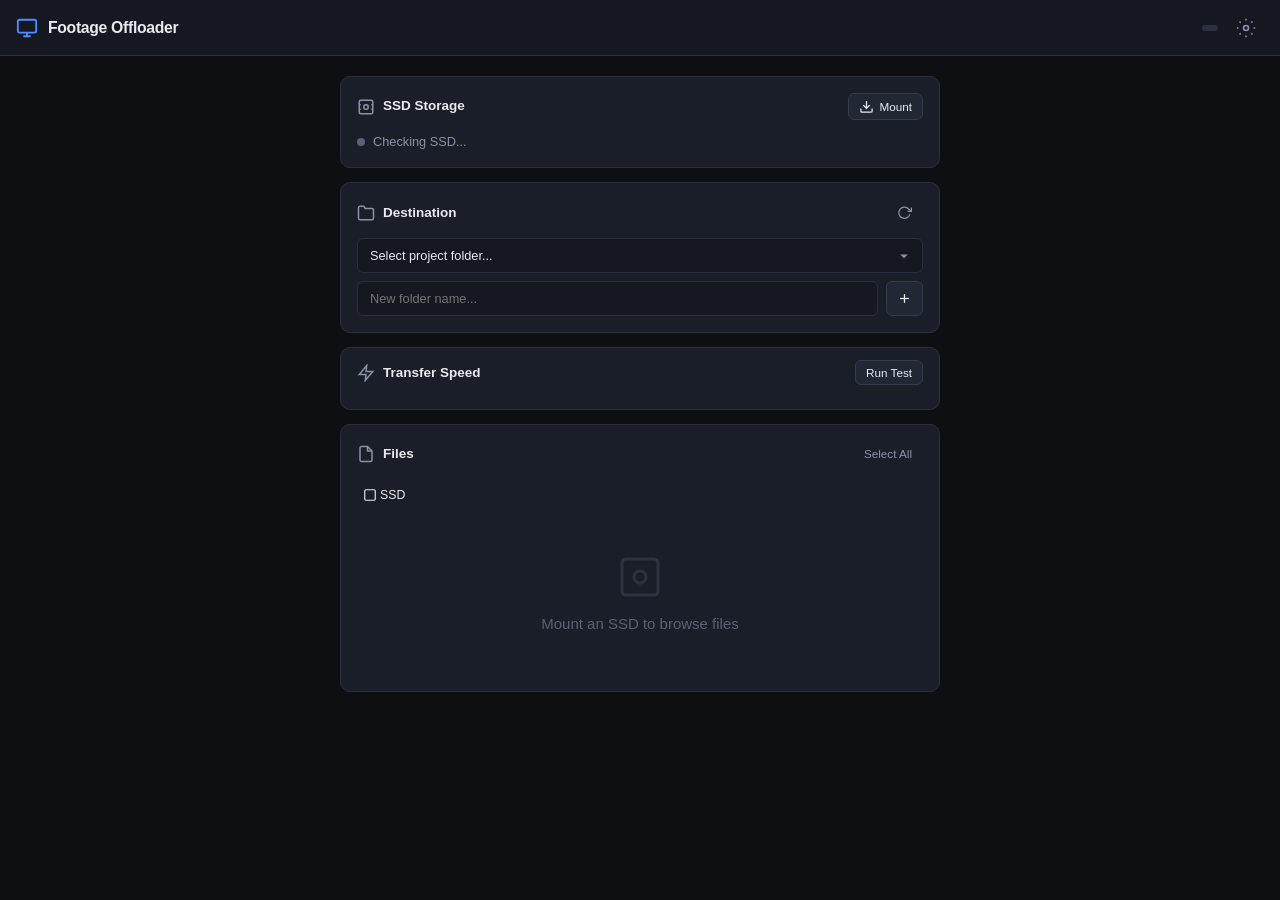
==== templates/index.html @ 71b2ab1c "initial commit" ====
<!DOCTYPE html>
<html lang="en">
<head>
    <meta charset="UTF-8">
    <meta name="viewport" content="width=device-width, initial-scale=1.0, user-scalable=no">
    <title>Footage Offloader</title>
    <link rel="stylesheet" href="/static/css/style.css">
    <link rel="icon" href="data:image/svg+xml,<svg xmlns='http://www.w3.org/2000/svg' viewBox='0 0 100 100'><text y='.9em' font-size='90'>📦</text></svg>">
</head>
<body>
    <!-- Top Bar -->
    <header class="topbar">
        <div class="topbar-left">
            <svg class="icon-logo" viewBox="0 0 24 24" fill="none" stroke="currentColor" stroke-width="2"><rect x="2" y="3" width="20" height="14" rx="2"/><path d="M8 21h8M12 17v4"/></svg>
            <h1>Footage Offloader</h1>
        </div>
        <div class="topbar-right">
            <span id="system-info" class="system-badge"></span>
            <a href="/settings" class="btn-icon" title="Settings">
                <svg viewBox="0 0 24 24" fill="none" stroke="currentColor" stroke-width="2"><circle cx="12" cy="12" r="3"/><path d="M12 1v2M12 21v2M4.22 4.22l1.42 1.42M18.36 18.36l1.42 1.42M1 12h2M21 12h2M4.22 19.78l1.42-1.42M18.36 5.64l1.42-1.42"/></svg>
            </a>
        </div>
    </header>

    <main class="container">
        <!-- SSD Status Card -->
        <section class="card" id="ssd-card">
            <div class="card-header">
                <div class="card-title">
                    <svg viewBox="0 0 24 24" fill="none" stroke="currentColor" stroke-width="2"><rect x="3" y="3" width="18" height="18" rx="2"/><circle cx="12" cy="12" r="3"/><path d="M3 9h2M3 15h2M19 9h2M19 15h2"/></svg>
                    <span>SSD Storage</span>
                </div>
                <div class="card-actions">
                    <button class="btn btn-sm" id="btn-mount-ssd" onclick="mountSSD()">
                        <svg viewBox="0 0 24 24" fill="none" stroke="currentColor" stroke-width="2"><path d="M21 15v4a2 2 0 01-2 2H5a2 2 0 01-2-2v-4M7 10l5 5 5-5M12 15V3"/></svg>
                        Mount
                    </button>
                    <button class="btn btn-sm btn-ghost" id="btn-unmount-ssd" onclick="unmountSSD()" style="display:none">
                        <svg viewBox="0 0 24 24" fill="none" stroke="currentColor" stroke-width="2"><path d="M18 6L6 18M6 6l12 12"/></svg>
                        Eject
                    </button>
                </div>
            </div>
            <div id="ssd-status" class="ssd-status">
                <div class="status-dot status-disconnected"></div>
                <span>Checking SSD...</span>
            </div>
            <div id="ssd-usage" class="usage-bar-container" style="display:none">
                <div class="usage-bar"><div class="usage-bar-fill" id="ssd-usage-fill"></div></div>
                <span class="usage-text" id="ssd-usage-text"></span>
            </div>
        </section>

        <!-- Destination Selector -->
        <section class="card" id="dest-card">
            <div class="card-header">
                <div class="card-title">
                    <svg viewBox="0 0 24 24" fill="none" stroke="currentColor" stroke-width="2"><path d="M22 19a2 2 0 01-2 2H4a2 2 0 01-2-2V5a2 2 0 012-2h5l2 3h9a2 2 0 012 2z"/></svg>
                    <span>Destination</span>
                </div>
                <div class="card-actions">
                    <button class="btn btn-sm btn-ghost" onclick="refreshSubfolders()">
                        <svg viewBox="0 0 24 24" fill="none" stroke="currentColor" stroke-width="2"><polyline points="23 4 23 10 17 10"/><path d="M20.49 15a9 9 0 11-1.64-8.36L23 10"/></svg>
                    </button>
                </div>
            </div>
            <div class="dest-selector">
                <select id="subfolder-select" class="select-input">
                    <option value="">Select project folder...</option>
                </select>
                <div class="new-folder-row">
                    <input type="text" id="new-folder-name" class="text-input" placeholder="New folder name...">
                    <button class="btn btn-sm" onclick="createSubfolder()">
                        <svg viewBox="0 0 24 24" fill="none" stroke="currentColor" stroke-width="2"><line x1="12" y1="5" x2="12" y2="19"/><line x1="5" y1="12" x2="19" y2="12"/></svg>
                    </button>
                </div>
            </div>
        </section>

        <!-- Speed Test Card -->
        <section class="card card-compact" id="speedtest-card">
            <div class="card-header">
                <div class="card-title">
                    <svg viewBox="0 0 24 24" fill="none" stroke="currentColor" stroke-width="2"><path d="M13 2L3 14h9l-1 8 10-12h-9l1-8z"/></svg>
                    <span>Transfer Speed</span>
                </div>
                <button class="btn btn-sm" id="btn-speedtest" onclick="runSpeedTest()">
                    Run Test
                </button>
            </div>
            <div id="speedtest-result" class="speedtest-result" style="display:none">
                <span class="speed-value" id="speed-value">--</span>
                <span class="speed-unit">MB/s</span>
            </div>
        </section>

        <!-- File Browser -->
        <section class="card card-grow" id="files-card">
            <div class="card-header">
                <div class="card-title">
                    <svg viewBox="0 0 24 24" fill="none" stroke="currentColor" stroke-width="2"><path d="M14 2H6a2 2 0 00-2 2v16a2 2 0 002 2h12a2 2 0 002-2V8z"/><polyline points="14 2 14 8 20 8"/></svg>
                    <span>Files</span>
                </div>
                <div class="card-actions">
                    <button class="btn btn-sm btn-ghost" id="btn-select-all" onclick="selectAll()">Select All</button>
                    <button class="btn btn-sm btn-ghost" id="btn-deselect-all" onclick="deselectAll()" style="display:none">Deselect All</button>
                </div>
            </div>

            <!-- Breadcrumb -->
            <div id="breadcrumb" class="breadcrumb">
                <span class="crumb crumb-active" onclick="navigateTo('')">
                    <svg viewBox="0 0 24 24" fill="none" stroke="currentColor" stroke-width="2" class="icon-sm"><rect x="3" y="3" width="18" height="18" rx="2"/></svg>
                    SSD
                </span>
            </div>

            <!-- File List -->
            <div id="file-list" class="file-list">
                <div class="empty-state">
                    <svg viewBox="0 0 24 24" fill="none" stroke="currentColor" stroke-width="1.5"><rect x="3" y="3" width="18" height="18" rx="2"/><circle cx="12" cy="12" r="3"/></svg>
                    <p>Mount an SSD to browse files</p>
                </div>
            </div>
        </section>

        <!-- Bottom Action Bar (when files selected) -->
        <div class="action-bar" id="action-bar" style="display:none">
            <div class="action-info">
                <span id="selected-count">0 files</span>
                <span class="action-sep">•</span>
                <span id="selected-size">0 B</span>
                <span class="action-sep eta-info" id="eta-display" style="display:none">•</span>
                <span class="eta-info" id="eta-value" style="display:none"></span>
            </div>
            <button class="btn btn-primary" id="btn-start-copy" onclick="confirmCopy()">
                <svg viewBox="0 0 24 24" fill="none" stroke="currentColor" stroke-width="2"><path d="M21 15v4a2 2 0 01-2 2H5a2 2 0 01-2-2v-4M17 8l-5-5-5 5M12 3v12"/></svg>
                Copy
            </button>
        </div>

        <!-- Copy Progress Overlay -->
        <div class="progress-overlay" id="progress-overlay" style="display:none">
            <div class="progress-card">
                <div class="progress-header">
                    <svg viewBox="0 0 24 24" fill="none" stroke="currentColor" stroke-width="2"><path d="M21 15v4a2 2 0 01-2 2H5a2 2 0 01-2-2v-4M17 8l-5-5-5 5M12 3v12"/></svg>
                    <span>Copying...</span>
                </div>
                <div class="progress-bar-container">
                    <div class="progress-bar"><div class="progress-bar-fill" id="copy-progress-fill"></div></div>
                    <span class="progress-pct" id="copy-progress-pct">0%</span>
                </div>
                <div class="progress-details">
                    <div class="progress-row">
                        <span class="progress-label">File</span>
                        <span class="progress-val" id="copy-current-file">--</span>
                    </div>
                    <div class="progress-row">
                        <span class="progress-label">Progress</span>
                        <span class="progress-val" id="copy-file-count">0 / 0</span>
                    </div>
                    <div class="progress-row">
                        <span class="progress-label">Copied</span>
                        <span class="progress-val" id="copy-bytes">0 B / 0 B</span>
                    </div>
                    <div class="progress-row">
                        <span class="progress-label">Speed</span>
                        <span class="progress-val" id="copy-speed">--</span>
                    </div>
                    <div class="progress-row">
                        <span class="progress-label">ETA</span>
                        <span class="progress-val" id="copy-eta">--</span>
                    </div>
                </div>
                <div class="progress-actions">
                    <button class="btn btn-danger" onclick="confirmCancel()">
                        <svg viewBox="0 0 24 24" fill="none" stroke="currentColor" stroke-width="2"><rect x="3" y="3" width="18" height="18" rx="2"/><line x1="9" y1="9" x2="15" y2="15"/><line x1="15" y1="9" x2="9" y2="15"/></svg>
                        Cancel
                    </button>
                </div>
            </div>
        </div>

        <!-- Completion Overlay -->
        <div class="progress-overlay" id="complete-overlay" style="display:none">
            <div class="progress-card">
                <div class="progress-header complete-header" id="complete-icon">
                    <svg viewBox="0 0 24 24" fill="none" stroke="currentColor" stroke-width="2"><path d="M22 11.08V12a10 10 0 11-5.93-9.14"/><polyline points="22 4 12 14.01 9 11.01"/></svg>
                    <span id="complete-title">Copy Complete</span>
                </div>
                <div class="progress-details" id="complete-details"></div>
                <div class="progress-actions">
                    <button class="btn btn-primary" onclick="dismissComplete()">OK</button>
                </div>
            </div>
        </div>

        <!-- Confirm Modal -->
        <div class="modal-overlay" id="modal-overlay" style="display:none">
            <div class="modal">
                <div class="modal-header" id="modal-title">Confirm</div>
                <div class="modal-body" id="modal-body">Are you sure?</div>
                <div class="modal-actions">
                    <button class="btn btn-ghost" onclick="closeModal()">Cancel</button>
                    <button class="btn btn-primary" id="modal-confirm" onclick="">Confirm</button>
                </div>
            </div>
        </div>
    </main>

    <script src="/static/js/app.js"></script>
</body>
</html>
---- static/css/style.css ----
/* ── Reset & Base ──────────────────────────────────────────────────────────── */
*, *::before, *::after { box-sizing: border-box; margin: 0; padding: 0; }

:root {
    --bg-primary: #0d0f12;
    --bg-secondary: #151820;
    --bg-card: #1a1e28;
    --bg-hover: #222736;
    --bg-active: #2a3040;
    --border: #2a2f3d;
    --border-light: #353b4d;

    --text-primary: #e8eaf0;
    --text-secondary: #8b92a8;
    --text-muted: #5a6178;

    --accent: #4f8cff;
    --accent-hover: #6ba0ff;
    --accent-dim: rgba(79, 140, 255, 0.12);
    --green: #34d399;
    --green-dim: rgba(52, 211, 153, 0.12);
    --red: #f87171;
    --red-dim: rgba(248, 113, 113, 0.12);
    --orange: #fbbf24;
    --orange-dim: rgba(251, 191, 36, 0.12);

    --radius: 10px;
    --radius-sm: 6px;
    --shadow: 0 2px 12px rgba(0,0,0,0.3);
    --transition: 150ms ease;
}

html { font-size: 15px; -webkit-text-size-adjust: 100%; }

body {
    font-family: -apple-system, BlinkMacSystemFont, 'Segoe UI', Roboto, sans-serif;
    background: var(--bg-primary);
    color: var(--text-primary);
    line-height: 1.5;
    min-height: 100dvh;
    overflow-x: hidden;
}

/* ── Top Bar ──────────────────────────────────────────────────────────────── */
.topbar {
    position: sticky;
    top: 0;
    z-index: 100;
    display: flex;
    align-items: center;
    justify-content: space-between;
    padding: 0 16px;
    height: 56px;
    background: var(--bg-secondary);
    border-bottom: 1px solid var(--border);
    backdrop-filter: blur(12px);
}
.topbar-left { display: flex; align-items: center; gap: 10px; }
.topbar-right { display: flex; align-items: center; gap: 10px; }
.topbar h1 { font-size: 1.05rem; font-weight: 600; letter-spacing: -0.02em; }
.icon-logo { width: 22px; height: 22px; color: var(--accent); }

.system-badge {
    font-size: 0.75rem;
    color: var(--text-muted);
    background: var(--bg-active);
    padding: 3px 8px;
    border-radius: 20px;
}

.btn-icon {
    display: flex; align-items: center; justify-content: center;
    width: 36px; height: 36px; border-radius: 8px;
    color: var(--text-secondary);
    transition: var(--transition);
    text-decoration: none;
}
.btn-icon:hover { background: var(--bg-hover); color: var(--text-primary); }
.btn-icon svg { width: 20px; height: 20px; }

/* ── Container ────────────────────────────────────────────────────────────── */
.container {
    max-width: 640px;
    margin: 0 auto;
    padding: 16px;
    display: flex;
    flex-direction: column;
    gap: 12px;
    padding-bottom: 100px;
}
.settings-container { max-width: 560px; }

/* ── Card ─────────────────────────────────────────────────────────────────── */
.card {
    background: var(--bg-card);
    border: 1px solid var(--border);
    border-radius: var(--radius);
    padding: 16px;
    transition: var(--transition);
}
.card-compact { padding: 12px 16px; }

.card-header {
    display: flex;
    align-items: center;
    justify-content: space-between;
    margin-bottom: 12px;
}
.card-title {
    display: flex;
    align-items: center;
    gap: 8px;
    font-weight: 600;
    font-size: 0.9rem;
    color: var(--text-primary);
}
.card-title svg { width: 18px; height: 18px; color: var(--text-secondary); }
.card-actions { display: flex; gap: 6px; }

/* ── Buttons ──────────────────────────────────────────────────────────────── */
.btn {
    display: inline-flex; align-items: center; gap: 6px;
    padding: 7px 14px;
    font-size: 0.82rem; font-weight: 500;
    border: 1px solid var(--border-light);
    border-radius: var(--radius-sm);
    background: var(--bg-hover);
    color: var(--text-primary);
    cursor: pointer;
    transition: var(--transition);
    white-space: nowrap;
}
.btn:hover { background: var(--bg-active); border-color: var(--text-muted); }
.btn svg { width: 15px; height: 15px; }
.btn-sm { padding: 5px 10px; font-size: 0.78rem; }
.btn-lg { padding: 10px 24px; font-size: 0.9rem; }
.btn-ghost { border-color: transparent; background: transparent; color: var(--text-secondary); }
.btn-ghost:hover { color: var(--text-primary); background: var(--bg-hover); }
.btn-primary { background: var(--accent); border-color: var(--accent); color: #fff; }
.btn-primary:hover { background: var(--accent-hover); border-color: var(--accent-hover); }
.btn-danger { background: var(--red-dim); border-color: var(--red); color: var(--red); }
.btn-danger:hover { background: var(--red); color: #fff; }

/* ── SSD Status ───────────────────────────────────────────────────────────── */
.ssd-status {
    display: flex; align-items: center; gap: 8px;
    font-size: 0.85rem; color: var(--text-secondary);
}
.status-dot {
    width: 8px; height: 8px; border-radius: 50%;
    flex-shrink: 0;
}
.status-connected { background: var(--green); box-shadow: 0 0 6px var(--green); }
.status-disconnected { background: var(--text-muted); }

.usage-bar-container {
    display: flex; align-items: center; gap: 10px;
    margin-top: 10px;
}
.usage-bar {
    flex: 1; height: 6px;
    background: var(--bg-hover);
    border-radius: 3px; overflow: hidden;
}
.usage-bar-fill {
    height: 100%; border-radius: 3px;
    background: var(--accent);
    transition: width 0.5s ease;
}
.usage-text { font-size: 0.75rem; color: var(--text-muted); white-space: nowrap; }

/* ── Destination Selector ─────────────────────────────────────────────────── */
.dest-selector { display: flex; flex-direction: column; gap: 8px; }
.new-folder-row { display: flex; gap: 8px; }

.select-input, .text-input {
    width: 100%;
    padding: 9px 12px;
    font-size: 0.85rem;
    background: var(--bg-secondary);
    border: 1px solid var(--border);
    border-radius: var(--radius-sm);
    color: var(--text-primary);
    outline: none;
    transition: var(--transition);
}
.select-input:focus, .text-input:focus {
    border-color: var(--accent);
    box-shadow: 0 0 0 2px var(--accent-dim);
}
.select-input { cursor: pointer; appearance: none; -webkit-appearance: none;
    background-image: url("data:image/svg+xml,%3Csvg xmlns='http://www.w3.org/2000/svg' width='12' height='12' fill='%238b92a8' viewBox='0 0 16 16'%3E%3Cpath d='M8 11L3 6h10z'/%3E%3C/svg%3E");
    background-repeat: no-repeat;
    background-position: right 12px center;
    padding-right: 32px;
}
select option { background: var(--bg-card); color: var(--text-primary); }

/* ── Speed Test ───────────────────────────────────────────────────────────── */
.speedtest-result {
    display: flex; align-items: baseline; gap: 6px;
    padding-top: 4px;
}
.speed-value { font-size: 1.8rem; font-weight: 700; color: var(--accent); line-height: 1; }
.speed-unit { font-size: 0.85rem; color: var(--text-muted); }

/* ── Breadcrumb ───────────────────────────────────────────────────────────── */
.breadcrumb {
    display: flex; align-items: center; gap: 4px;
    padding: 6px 0;
    font-size: 0.82rem;
    color: var(--text-muted);
    overflow-x: auto;
    flex-wrap: nowrap;
}
.crumb {
    display: flex; align-items: center; gap: 3px;
    cursor: pointer; padding: 2px 6px;
    border-radius: 4px;
    transition: var(--transition);
    flex-shrink: 0;
}
.crumb:hover { background: var(--bg-hover); color: var(--text-primary); }
.crumb-active { color: var(--text-primary); font-weight: 500; }
.crumb-sep { color: var(--text-muted); flex-shrink: 0; }
.icon-sm { width: 14px; height: 14px; }

/* ── File List ────────────────────────────────────────────────────────────── */
.file-list {
    display: flex;
    flex-direction: column;
    gap: 2px;
    max-height: 55vh;
    overflow-y: auto;
    -webkit-overflow-scrolling: touch;
}
.file-list::-webkit-scrollbar { width: 4px; }
.file-list::-webkit-scrollbar-track { background: transparent; }
.file-list::-webkit-scrollbar-thumb { background: var(--border); border-radius: 2px; }

.file-item {
    display: flex; align-items: center; gap: 10px;
    padding: 10px 12px;
    border-radius: var(--radius-sm);
    cursor: pointer;
    transition: var(--transition);
    user-select: none;
    -webkit-user-select: none;
}
.file-item:hover { background: var(--bg-hover); }
.file-item.selected { background: var(--accent-dim); }

.file-icon { flex-shrink: 0; width: 18px; height: 18px; }
.file-icon-dir { color: var(--orange); }
.file-icon-vid { color: var(--accent); }
.file-icon-img { color: var(--green); }
.file-icon-audio { color: #c084fc; }
.file-icon-file { color: var(--text-muted); }

.file-info { flex: 1; min-width: 0; }
.file-name {
    font-size: 0.85rem; font-weight: 500;
    white-space: nowrap; overflow: hidden; text-overflow: ellipsis;
}
.file-meta {
    font-size: 0.72rem; color: var(--text-muted);
    display: flex; gap: 8px;
}

.file-check {
    flex-shrink: 0;
    width: 20px; height: 20px;
    border: 2px solid var(--border-light);
    border-radius: 4px;
    display: flex; align-items: center; justify-content: center;
    transition: var(--transition);
}
.file-item.selected .file-check {
    background: var(--accent);
    border-color: var(--accent);
}
.file-item.selected .file-check::after {
    content: '';
    display: block;
    width: 6px; height: 10px;
    border: solid #fff;
    border-width: 0 2px 2px 0;
    transform: rotate(45deg) translateY(-1px);
}

.empty-state {
    display: flex; flex-direction: column;
    align-items: center; justify-content: center;
    padding: 40px 20px;
    color: var(--text-muted);
    text-align: center;
}
.empty-state svg { width: 48px; height: 48px; margin-bottom: 12px; opacity: 0.3; }

/* ── Action Bar ───────────────────────────────────────────────────────────── */
.action-bar {
    position: fixed;
    bottom: 0; left: 0; right: 0;
    display: flex; align-items: center; justify-content: space-between;
    padding: 12px 16px;
    background: var(--bg-secondary);
    border-top: 1px solid var(--border);
    z-index: 90;
    backdrop-filter: blur(12px);
}
.action-info {
    display: flex; align-items: center; gap: 6px;
    font-size: 0.82rem; color: var(--text-secondary);
}
.action-sep { color: var(--text-muted); }

/* ── Progress Overlay ─────────────────────────────────────────────────────── */
.progress-overlay {
    position: fixed;
    inset: 0;
    background: rgba(0,0,0,0.7);
    backdrop-filter: blur(4px);
    display: flex; align-items: center; justify-content: center;
    z-index: 200;
    padding: 20px;
}
.progress-card {
    background: var(--bg-card);
    border: 1px solid var(--border);
    border-radius: var(--radius);
    padding: 24px;
    width: 100%;
    max-width: 420px;
    box-shadow: var(--shadow);
}
.progress-header {
    display: flex; align-items: center; gap: 10px;
    font-size: 1.05rem; font-weight: 600;
    margin-bottom: 20px;
}
.progress-header svg { width: 22px; height: 22px; color: var(--accent); }
.complete-header svg { color: var(--green); }

.progress-bar-container {
    display: flex; align-items: center; gap: 12px;
    margin-bottom: 16px;
}
.progress-bar {
    flex: 1; height: 8px;
    background: var(--bg-hover);
    border-radius: 4px; overflow: hidden;
}
.progress-bar-fill {
    height: 100%; border-radius: 4px;
    background: linear-gradient(90deg, var(--accent), var(--accent-hover));
    transition: width 0.3s ease;
    position: relative;
}
.progress-bar-fill::after {
    content: '';
    position: absolute; inset: 0;
    background: linear-gradient(90deg, transparent, rgba(255,255,255,0.1), transparent);
    animation: shimmer 2s infinite;
}
@keyframes shimmer { from { transform: translateX(-100%); } to { transform: translateX(100%); } }
.progress-pct { font-size: 0.85rem; font-weight: 600; color: var(--accent); min-width: 40px; text-align: right; }

.progress-details { display: flex; flex-direction: column; gap: 8px; }
.progress-row {
    display: flex; justify-content: space-between; align-items: center;
    font-size: 0.8rem;
}
.progress-label { color: var(--text-muted); }
.progress-val { color: var(--text-secondary); font-weight: 500; max-width: 60%; text-align: right; overflow: hidden; text-overflow: ellipsis; white-space: nowrap; }

.progress-actions {
    display: flex; justify-content: flex-end; gap: 8px;
    margin-top: 20px;
    padding-top: 16px;
    border-top: 1px solid var(--border);
}

/* ── Modal ─────────────────────────────────────────────────────────────────── */
.modal-overlay {
    position: fixed; inset: 0;
    background: rgba(0,0,0,0.6);
    backdrop-filter: blur(4px);
    display: flex; align-items: center; justify-content: center;
    z-index: 300;
    padding: 20px;
}
.modal {
    background: var(--bg-card);
    border: 1px solid var(--border);
    border-radius: var(--radius);
    padding: 24px;
    width: 100%; max-width: 380px;
    box-shadow: var(--shadow);
}
.modal-header { font-size: 1rem; font-weight: 600; margin-bottom: 10px; }
.modal-body { font-size: 0.85rem; color: var(--text-secondary); margin-bottom: 20px; line-height: 1.6; }
.modal-actions { display: flex; justify-content: flex-end; gap: 8px; }

/* ── Settings Form ────────────────────────────────────────────────────────── */
.settings-form { display: flex; flex-direction: column; gap: 14px; }
.form-group { display: flex; flex-direction: column; gap: 4px; }
.form-group label { font-size: 0.8rem; font-weight: 500; color: var(--text-secondary); }
.form-hint { font-size: 0.72rem; color: var(--text-muted); }
.form-actions { display: flex; align-items: center; gap: 12px; margin-top: 4px; }
.settings-save { padding-top: 8px; }

.test-result { font-size: 0.8rem; }
.test-success { color: var(--green); }
.test-error { color: var(--red); }

/* ── Toggle ───────────────────────────────────────────────────────────────── */
.toggle { position: relative; display: inline-block; width: 42px; height: 24px; }
.toggle input { opacity: 0; width: 0; height: 0; }
.toggle-slider {
    position: absolute; inset: 0;
    background: var(--bg-active);
    border-radius: 12px;
    cursor: pointer;
    transition: var(--transition);
}
.toggle-slider::before {
    content: '';
    position: absolute;
    height: 18px; width: 18px;
    left: 3px; bottom: 3px;
    background: var(--text-muted);
    border-radius: 50%;
    transition: var(--transition);
}
.toggle input:checked + .toggle-slider { background: var(--accent-dim); }
.toggle input:checked + .toggle-slider::before {
    transform: translateX(18px);
    background: var(--accent);
}

/* ── Toast ─────────────────────────────────────────────────────────────────── */
.toast {
    position: fixed; bottom: 80px; left: 50%;
    transform: translateX(-50%) translateY(20px);
    padding: 10px 20px;
    background: var(--bg-card);
    border: 1px solid var(--border);
    border-radius: var(--radius-sm);
    font-size: 0.82rem;
    color: var(--text-primary);
    box-shadow: var(--shadow);
    opacity: 0;
    transition: all 0.3s ease;
    z-index: 400;
}
.toast-show { opacity: 1; transform: translateX(-50%) translateY(0); }
.toast-error { border-color: var(--red); color: var(--red); }

/* ── Spinner ──────────────────────────────────────────────────────────────── */
.spinner {
    display: inline-block;
    width: 16px; height: 16px;
    border: 2px solid var(--border-light);
    border-top-color: var(--accent);
    border-radius: 50%;
    animation: spin 0.6s linear infinite;
}
@keyframes spin { to { transform: rotate(360deg); } }

/* ── Responsive ───────────────────────────────────────────────────────────── */
@media (max-width: 480px) {
    html { font-size: 14px; }
    .container { padding: 10px; gap: 10px; }
    .card { padding: 12px; }
    .topbar { padding: 0 12px; }
    .file-item { padding: 9px 8px; }
    .action-bar { padding: 10px 12px; }
    .action-info { font-size: 0.78rem; }
}

@media (min-width: 768px) {
    .container { padding: 20px; gap: 14px; }
    .file-list { max-height: 60vh; }
}
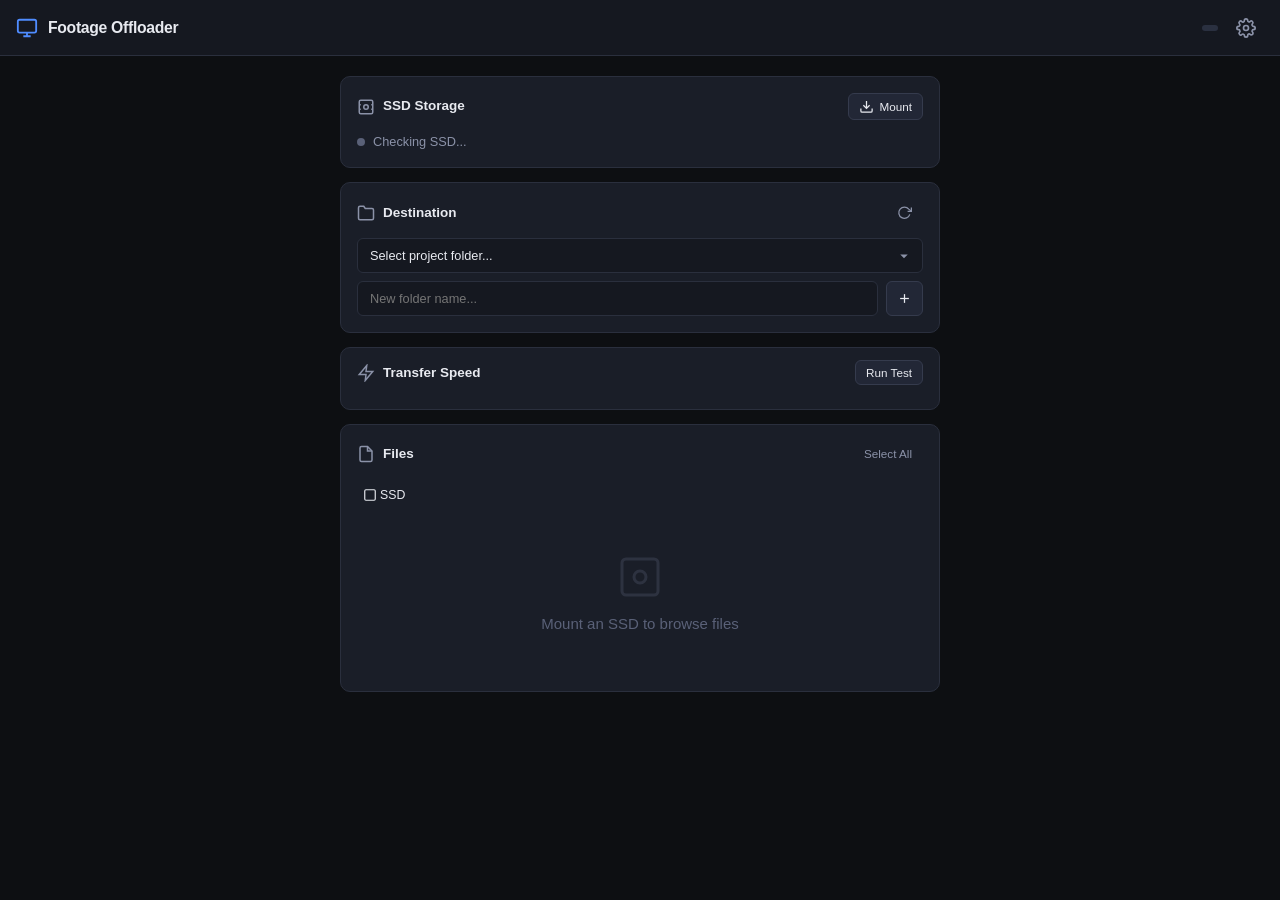
==== commit f48e7591: "v2 javított beragadó task complete javított discord webhook javított beállítás ikon" ====
--- a/templates/index.html
+++ b/templates/index.html
@@ -17,7 +17,7 @@
         <div class="topbar-right">
             <span id="system-info" class="system-badge"></span>
             <a href="/settings" class="btn-icon" title="Settings">
-                <svg viewBox="0 0 24 24" fill="none" stroke="currentColor" stroke-width="2"><circle cx="12" cy="12" r="3"/><path d="M12 1v2M12 21v2M4.22 4.22l1.42 1.42M18.36 18.36l1.42 1.42M1 12h2M21 12h2M4.22 19.78l1.42-1.42M18.36 5.64l1.42-1.42"/></svg>
+                <svg viewBox="0 0 24 24" fill="none" stroke="currentColor" stroke-width="2"><circle cx="12" cy="12" r="3"/><path d="M19.4 15a1.65 1.65 0 00.33 1.82l.06.06a2 2 0 010 2.83 2 2 0 01-2.83 0l-.06-.06a1.65 1.65 0 00-1.82-.33 1.65 1.65 0 00-1 1.51V21a2 2 0 01-4 0v-.09A1.65 1.65 0 009 19.4a1.65 1.65 0 00-1.82.33l-.06.06a2 2 0 01-2.83-2.83l.06-.06A1.65 1.65 0 004.68 15a1.65 1.65 0 00-1.51-1H3a2 2 0 010-4h.09A1.65 1.65 0 004.6 9a1.65 1.65 0 00-.33-1.82l-.06-.06a2 2 0 012.83-2.83l.06.06A1.65 1.65 0 009 4.68a1.65 1.65 0 001-1.51V3a2 2 0 014 0v.09a1.65 1.65 0 001 1.51 1.65 1.65 0 001.82-.33l.06-.06a2 2 0 012.83 2.83l-.06.06A1.65 1.65 0 0019.4 9a1.65 1.65 0 001.51 1H21a2 2 0 010 4h-.09a1.65 1.65 0 00-1.51 1z"/></svg>
             </a>
         </div>
     </header>
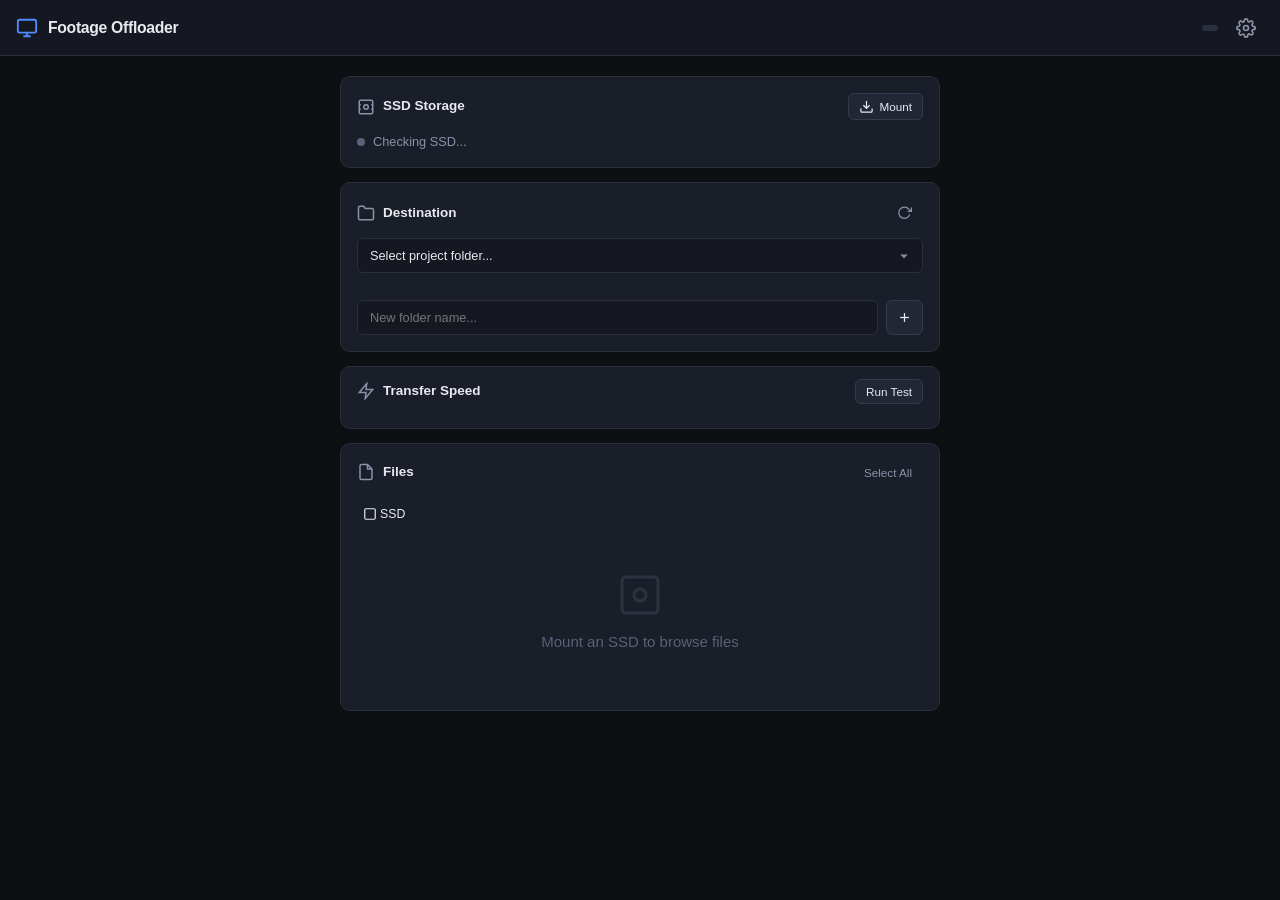
==== commit efad7887: "v4" ====
--- a/templates/index.html
+++ b/templates/index.html
@@ -65,9 +65,10 @@
                 </div>
             </div>
             <div class="dest-selector">
-                <select id="subfolder-select" class="select-input">
+                <select id="subfolder-select" class="select-input" onchange="updateRemotePath()">
                     <option value="">Select project folder...</option>
                 </select>
+                <div class="remote-path" id="remote-path"></div>
                 <div class="new-folder-row">
                     <input type="text" id="new-folder-name" class="text-input" placeholder="New folder name...">
                     <button class="btn btn-sm" onclick="createSubfolder()">
--- a/static/css/style.css
+++ b/static/css/style.css
@@ -195,6 +195,31 @@
     padding-right: 32px;
 }
 select option { background: var(--bg-card); color: var(--text-primary); }
+
+/* ── Remote Path Display ──────────────────────────────────────────────────── */
+.remote-path {
+    font-size: 0.72rem;
+    color: var(--text-muted);
+    font-family: 'SF Mono', 'Fira Code', monospace;
+    padding: 2px 2px;
+    word-break: break-all;
+    min-height: 1em;
+}
+
+/* ── Copied Badge ─────────────────────────────────────────────────────────── */
+.copied-badge {
+    display: inline-flex;
+    align-items: center;
+    gap: 3px;
+    font-size: 0.68rem;
+    font-weight: 500;
+    color: var(--green);
+    background: var(--green-dim);
+    padding: 1px 6px;
+    border-radius: 3px;
+    white-space: nowrap;
+}
+.copied-badge svg { width: 10px; height: 10px; }
 
 /* ── Speed Test ───────────────────────────────────────────────────────────── */
 .speedtest-result {
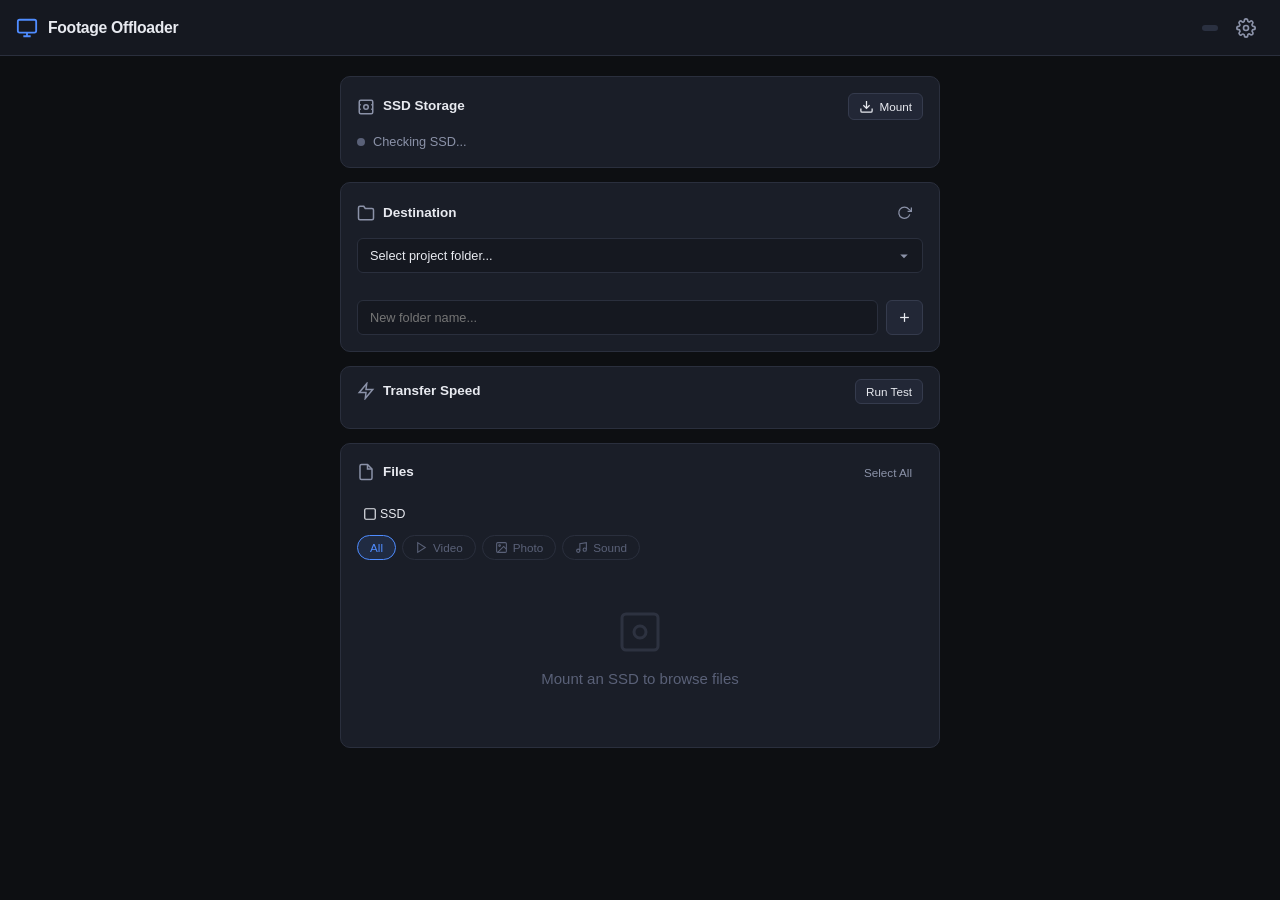
==== commit 3e286327: "v9 filtering" ====
--- a/templates/index.html
+++ b/templates/index.html
@@ -116,6 +116,23 @@
                 </span>
             </div>
 
+            <!-- File Type Filters -->
+            <div id="filter-bar" class="filter-bar">
+                <button class="filter-btn active" data-filter="all" onclick="setFilter('all')">All</button>
+                <button class="filter-btn" data-filter="video" onclick="setFilter('video')">
+                    <svg viewBox="0 0 24 24" fill="none" stroke="currentColor" stroke-width="2"><polygon points="5 3 19 12 5 21 5 3"/></svg>
+                    Video
+                </button>
+                <button class="filter-btn" data-filter="photo" onclick="setFilter('photo')">
+                    <svg viewBox="0 0 24 24" fill="none" stroke="currentColor" stroke-width="2"><rect x="3" y="3" width="18" height="18" rx="2"/><circle cx="8.5" cy="8.5" r="1.5"/><polyline points="21 15 16 10 5 21"/></svg>
+                    Photo
+                </button>
+                <button class="filter-btn" data-filter="audio" onclick="setFilter('audio')">
+                    <svg viewBox="0 0 24 24" fill="none" stroke="currentColor" stroke-width="2"><path d="M9 18V5l12-2v13"/><circle cx="6" cy="18" r="3"/><circle cx="18" cy="16" r="3"/></svg>
+                    Sound
+                </button>
+            </div>
+
             <!-- File List -->
             <div id="file-list" class="file-list">
                 <div class="empty-state">
--- a/static/css/style.css
+++ b/static/css/style.css
@@ -229,6 +229,48 @@
 .speed-value { font-size: 1.8rem; font-weight: 700; color: var(--accent); line-height: 1; }
 .speed-unit { font-size: 0.85rem; color: var(--text-muted); }
 
+/* ── File Type Filters ────────────────────────────────────────────────────── */
+.filter-bar {
+    display: flex; gap: 6px;
+    padding: 4px 0 8px;
+    overflow-x: auto;
+    -webkit-overflow-scrolling: touch;
+}
+.filter-btn {
+    display: inline-flex; align-items: center; gap: 5px;
+    padding: 5px 12px;
+    font-size: 0.78rem; font-weight: 500;
+    border: 1px solid var(--border);
+    border-radius: 20px;
+    background: transparent;
+    color: var(--text-muted);
+    cursor: pointer;
+    transition: var(--transition);
+    white-space: nowrap;
+    font-family: inherit;
+}
+.filter-btn svg { width: 13px; height: 13px; }
+.filter-btn:hover { color: var(--text-secondary); border-color: var(--border-light); background: var(--bg-hover); }
+.filter-btn.active {
+    color: var(--accent);
+    border-color: var(--accent);
+    background: var(--accent-dim);
+}
+.filter-count {
+    font-size: 0.68rem;
+    background: var(--bg-active);
+    color: var(--text-muted);
+    padding: 0 5px;
+    border-radius: 8px;
+    min-width: 16px;
+    text-align: center;
+    line-height: 1.4;
+}
+.filter-btn.active .filter-count {
+    background: rgba(79, 140, 255, 0.25);
+    color: var(--accent);
+}
+
 /* ── Breadcrumb ───────────────────────────────────────────────────────────── */
 .breadcrumb {
     display: flex; align-items: center; gap: 4px;
@@ -437,6 +479,29 @@
 .test-result { font-size: 0.8rem; }
 .test-success { color: var(--green); }
 .test-error { color: var(--red); }
+
+/* ── Mode Selector ────────────────────────────────────────────────────────── */
+.mode-selector { display: flex; gap: 10px; }
+.mode-option { flex: 1; cursor: pointer; }
+.mode-option input { display: none; }
+.mode-card {
+    display: flex; flex-direction: column; gap: 2px;
+    padding: 12px 14px;
+    border: 2px solid var(--border);
+    border-radius: var(--radius-sm);
+    transition: var(--transition);
+}
+.mode-card strong { font-size: 0.85rem; }
+.mode-card span { font-size: 0.72rem; color: var(--text-muted); }
+.mode-option input:checked ~ .mode-card {
+    border-color: var(--accent);
+    background: var(--accent-dim);
+}
+
+/* ── Pubkey Box ───────────────────────────────────────────────────────────── */
+.pubkey-box { margin-top: 8px; }
+.pubkey-box label { font-size: 0.78rem; color: var(--text-secondary); display: block; margin-bottom: 4px; }
+.pubkey-box textarea { font-family: 'SF Mono', 'Fira Code', monospace; font-size: 0.72rem; resize: none; }
 
 /* ── Toggle ───────────────────────────────────────────────────────────────── */
 .toggle { position: relative; display: inline-block; width: 42px; height: 24px; }
